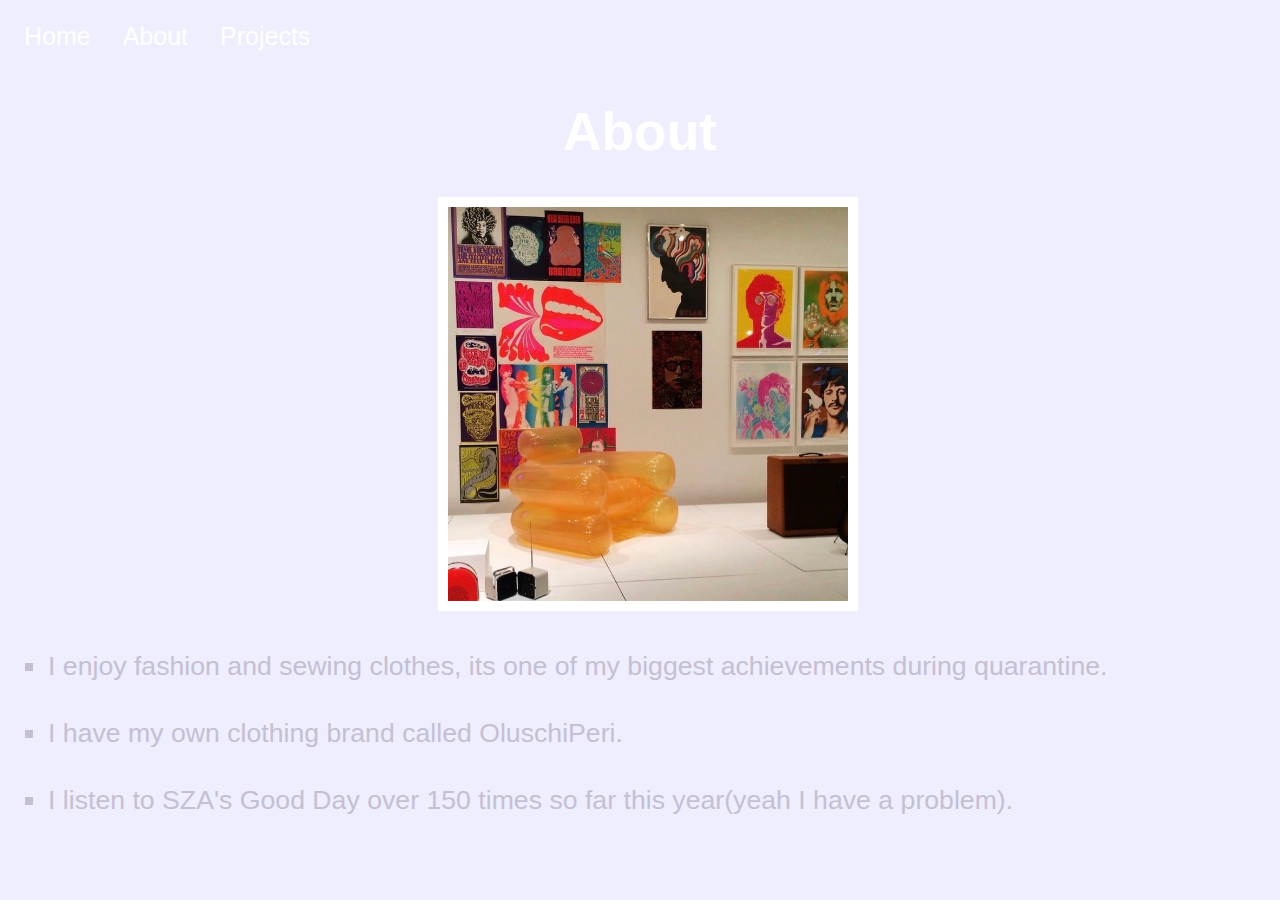
==== about/index.html @ 0d4fc1c7 "Add files via upload" ====
<!DOCTYPE html>
<html>
<head>
    <link rel="stylesheet" href="assets/main.css">
    <title>About</title>
    <link rel="icon" href="assets/img/" type="image/x-icon">
</head>

<body>
	<div class="navbar">
  <a href="">Home</a>
  <a href="about/index.html">About</a>
  <div class="project">
    <button class="projbtn">Projects
      <i class="fa fa-caret-down"></i>
    </button>
    <div class="dropdown-content">
      <a href="#">Link 1</a>
      <a href="#">Link 2</a>
      <a href="#">Link 3</a>
    </div>
  </div>
</div>

	<h1> About </h1>

	<img src="assets/img/inspo.jpg" alt="what inspires me" class="flower">
	<ul> 
		<br></br><li>I enjoy fashion and sewing clothes, its one of my biggest achievements during quarantine. </li><br></br>

		<li>I have my own clothing brand called OluschiPeri.</li><br></br>

		<li> I listen to SZA's Good Day over 150 times so far this year(yeah I have a problem). </li><br></br>
	</ul>



	


</body>
</html>
---- about/assets/main.css ----
body {
	background-color:#eeeeff;
	
}
/* Navbar container */
.navbar {
  overflow: hidden;
  background-color:#eeeeff;
  font-family: sans-serif;

}

/* Links inside the navbar */
.navbar a {
  float: left;
  font-size: 25px;
  color: white;
  text-align: center;
  padding: 14px 16px;
  text-decoration: none;
}

/* The dropdown container */
.project {
  float: left;
  overflow: hidden;
}

/* Dropdown button */
.project .projbtn {
  font-size: 25px;
  border: none;
  outline: none;
  color: white;
  padding: 14px 16px;
  background-color: inherit;
  font-family: inherit; /* Important for vertical align on mobile phones */
  margin: 0; /* Important for vertical align on mobile phones */
}

/* Add a red background color to navbar links on hover */
.navbar a:hover, .project:hover .projbtn {
  background-color: #C5BFD3;
}

/* Dropdown content (hidden by default) */
.dropdown-content {
  display: none;
  position: absolute;
  background-color: #f9f9f9;
  min-width: 160px;
  box-shadow: 0px 8px 16px 0px rgba(0,0,0,0.2);
  z-index: 1;
}

/* Links inside the dropdown */
.dropdown-content a {
  float: none;
  color: black;
  padding: 12px 16px;
  text-decoration: none;
  display: block;
  text-align: left;
}

/* Add a grey background color to dropdown links on hover */
.dropdown-content a:hover {
  background-color: #ddd;
}


.dropdown:hover .dropdown-content {
  display: block;
}

h1{
	font-size:40pt;
	color:white;
	font-family: sans-serif;
	border-color: black;
	text-align: center;

}

img.flower{
	width:400px;
	margin-left:430px;
	border-color: white;
	border-style: solid;
	border-width: 10px;
}

ul {
  list-style: square;
  padding: 0;
  margin: 0;
}

li{
 font-family:sans-serif;
 font-size: 20pt;
 margin-left: 40px;
 color: #C5BFD3;
}

li:hover{
	color:#AF99DA ;
}
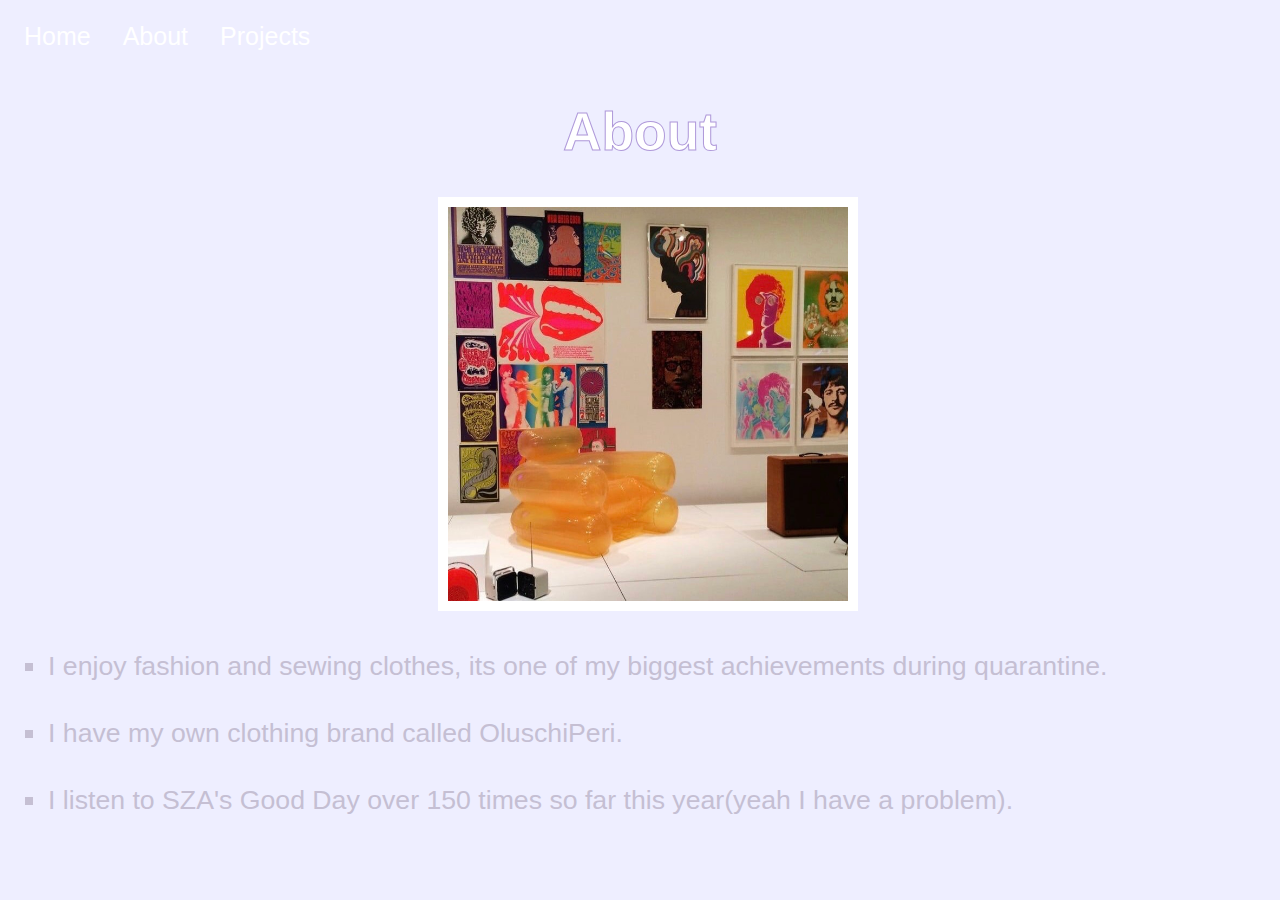
==== commit 91ba6783: "Add files via upload" ====
--- a/about/index.html
+++ b/about/index.html
@@ -8,8 +8,8 @@
 
 <body>
 	<div class="navbar">
-  <a href="">Home</a>
-  <a href="about/index.html">About</a>
+  <a href="https://oluschi.github.io/coreinteraction2/.">Home</a>
+  <a href="https://oluschi.github.io/coreinteraction2/about/index.html">About</a>
   <div class="project">
     <button class="projbtn">Projects
       <i class="fa fa-caret-down"></i>
--- a/about/assets/main.css
+++ b/about/assets/main.css
@@ -79,6 +79,8 @@
 	font-family: sans-serif;
 	border-color: black;
 	text-align: center;
+	-webkit-text-stroke:#AF99DA  1px ;
+
 
 }
 
